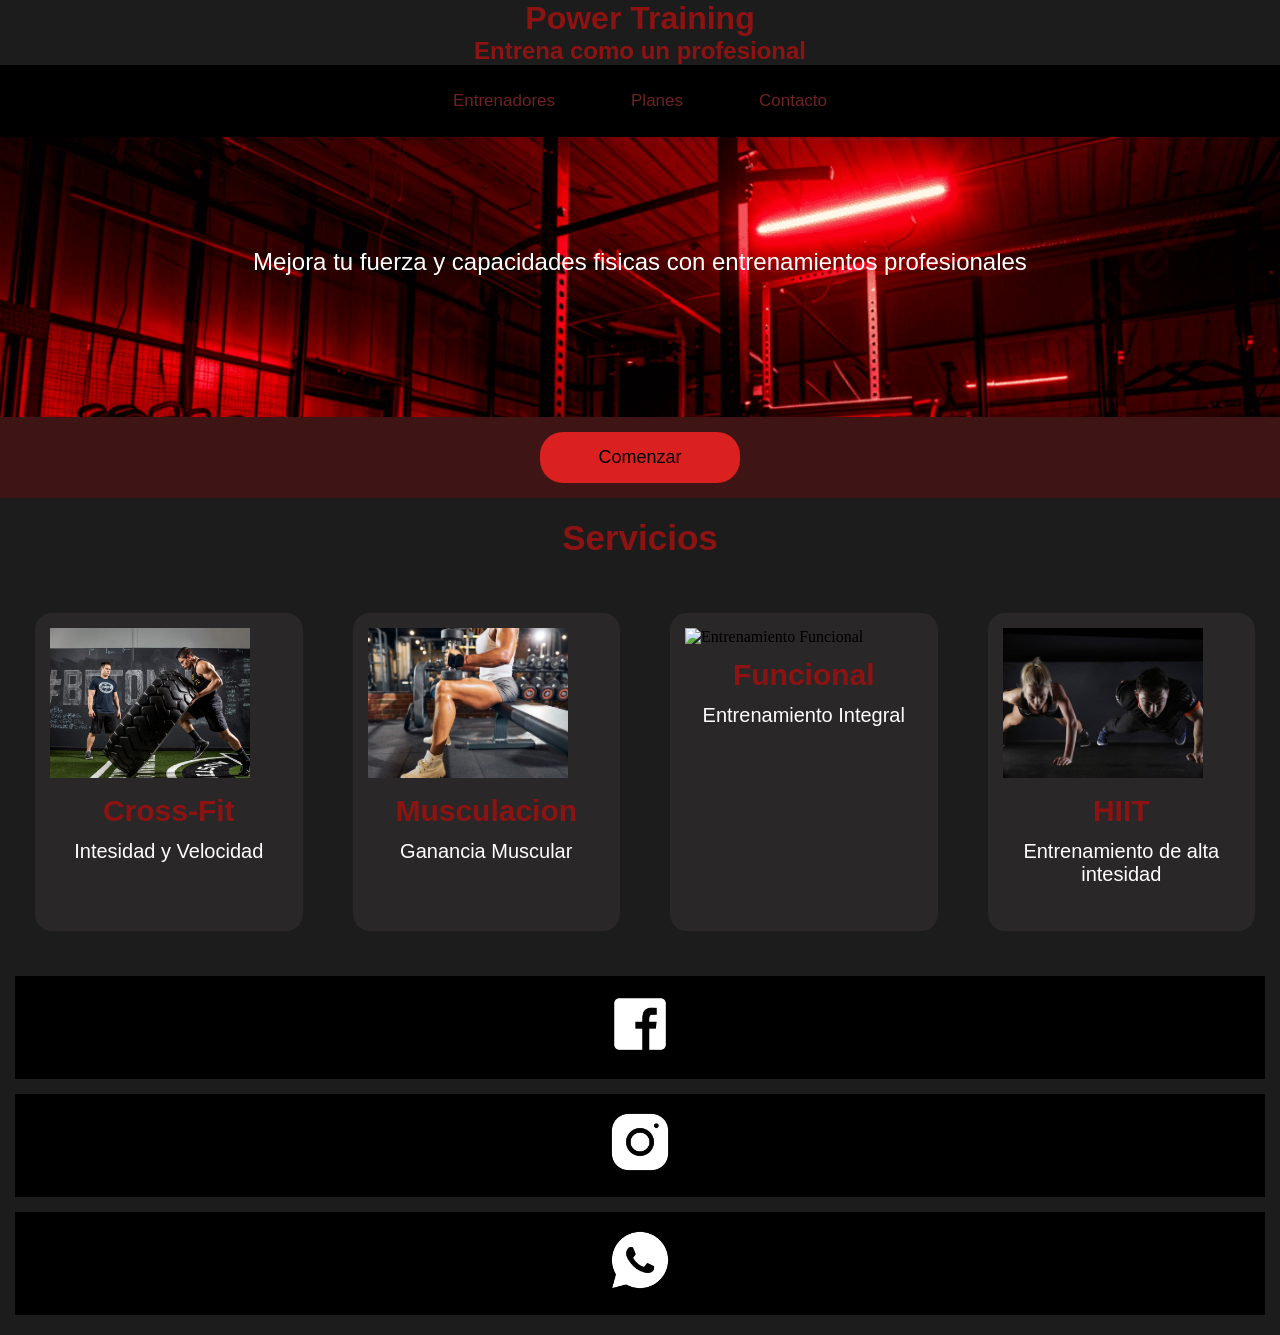
==== index.html @ be872603 "Pagina Principal" ====
<!DOCTYPE html>
<html lang="es">
    <head>
        <meta charset="UTF-8">
        <meta name="viewport" width="device-width",initial scale="1.0">
        <link rel="stylesheet" href="css/styles.css">
        <link rel="stylesheet" href="css/responsive.css">
        <link rel="stylesheet" href="css/animations.css">
    </head>
    <body>
    <header>
        <h1>Power Training</h1>
        <h2>Entrena como un profesional</h2>
    </header>
    <nav>
        <a href="#">Entrenadores</a>
        <a href="#">Planes</a>
        <a href="#">Contacto</a>
    </nav>
    <main>
        <div class="fondo">
            <p class="texto-frontal">Mejora tu fuerza y capacidades fisicas con entrenamientos profesionales</p>
        </div>
        <div class="btn">
            <button>Comenzar</button>
        </div>
        <h3>Servicios</h3>
        <div class="grid-contenedor">
        <div class="card">
            <img src="images/crossfit.jpg" height="150" width="200" alt="Cross-Fit">
            <h3 class="card-titulo">Cross-Fit</h3>
            <p class="card-desc">Intesidad y Velocidad</p>
        </div>
        <div class="card">
            <img src="images/musculacion.jpg" height="150" width="200" alt="Musculacion">
            <h3 class="card-titulo">Musculacion</h3>
            <p class="card-desc">Ganancia Muscular</p>
        </div>
        <div class="card">
            <img src="images/funcional (1).jpg" height="150" width="200" alt="Entrenamiento Funcional">
            <h3 class="card-titulo">Funcional</h3>
            <p class="card-desc">Entrenamiento Integral</p>
        </div>
        <div class="card">
            <img src="images/hitt.jpg" height="150" width="200" alt="HIIT">
            <h3 class="card-titulo">HIIT</h3>
            <p class="card-desc">Entrenamiento de alta intesidad</p>
        </div>
        </div>
    <div class="social">
        <a href="#"><i class="fa-brands fa-facebook"><img src="icons/facebook.png" height="70"></i></a>
        <a href="#"><i class="fa-brands fa-instagram"><img src="icons/instagram.png" height="70"></i></a>
        <a href="#"><i class="fa-brands fa-whatsapp"><img src="icons/whatsapp.png" height="70"></i></a>
    </div>
    </main>
    </body>
</html>
---- css/styles.css ----
* {
    margin:0 ;
    box-sizing: border-box;
}
body {
    background:rgb(29, 28, 28);
}
h1,h2,h3 {
    color:rgb(141, 19, 19);
    text-align:center;
    font-family:Verdana, Geneva, Tahoma, sans-serif;
    
}
nav,a {
    font-family:Verdana, Geneva, Tahoma, sans-serif;
    text-decoration:none;
    display:flex;
    flex-direction: row;
    align-items:center;
    justify-content:center;
    gap:50px;
    padding:13px;
    background:black;
    color:rgb(110, 34, 34);
    font-size:17px;
}
a:hover {
    color:rgb(255, 0, 0);
    transition:0.7s ease;
    font-size:21px;
    
}
p {
    font-size:1.5em;
    color:rgb(255, 255, 255);
    text-align:center;
    font-family:Verdana, Geneva, Tahoma, sans-serif;
    padding:55px;
    margin-bottom:30px;
    
}
.btn {
    padding:15px;
    background-color:rgb(63, 20, 20);
    display:flex;
    align-items:center;
    justify-content:center;
}
button {
    padding:15px;
    width:200px;
    background-color:rgb(219, 32, 32);
    border-radius: 23px;
    border-style:none;
    font-size:18px;
    cursor:pointer;
}
h3 {
    font-size:35px;
    padding:20px;

}
.fondo {
    background-image:url(../images/powertraining.jpg);
    height:280px;
    background-size:cover;
    display:flex;
    justify-content:center;
    align-items:center;
}
.social {
    margin-bottom:20px;

}
.social a{
    color:white;
    font-size:30px;
    margin:15px;
}
---- css/responsive.css ----
.card-desc {
    font-size:20px;
    padding:0%;

}
.card-titulo{
    font-size:30px;
    padding:5%;

}
.grid-contenedor{
    width:90%;
    display:grid;
    grid-template-columns:repeat(auto-fit,minmax(180px, 1fr));
    gap:10px;
    box-sizing:border-box;
    padding:10px;
    width:100%;
    height:100%;
    margin:5px;
    align-content:center;
}
.card {
    padding:15px;
    margin:20px;
    background:rgb(41, 39, 39);
    border-radius:17px;
    overflow:hidden;
}
.card img{
    object-fit: cover;
}
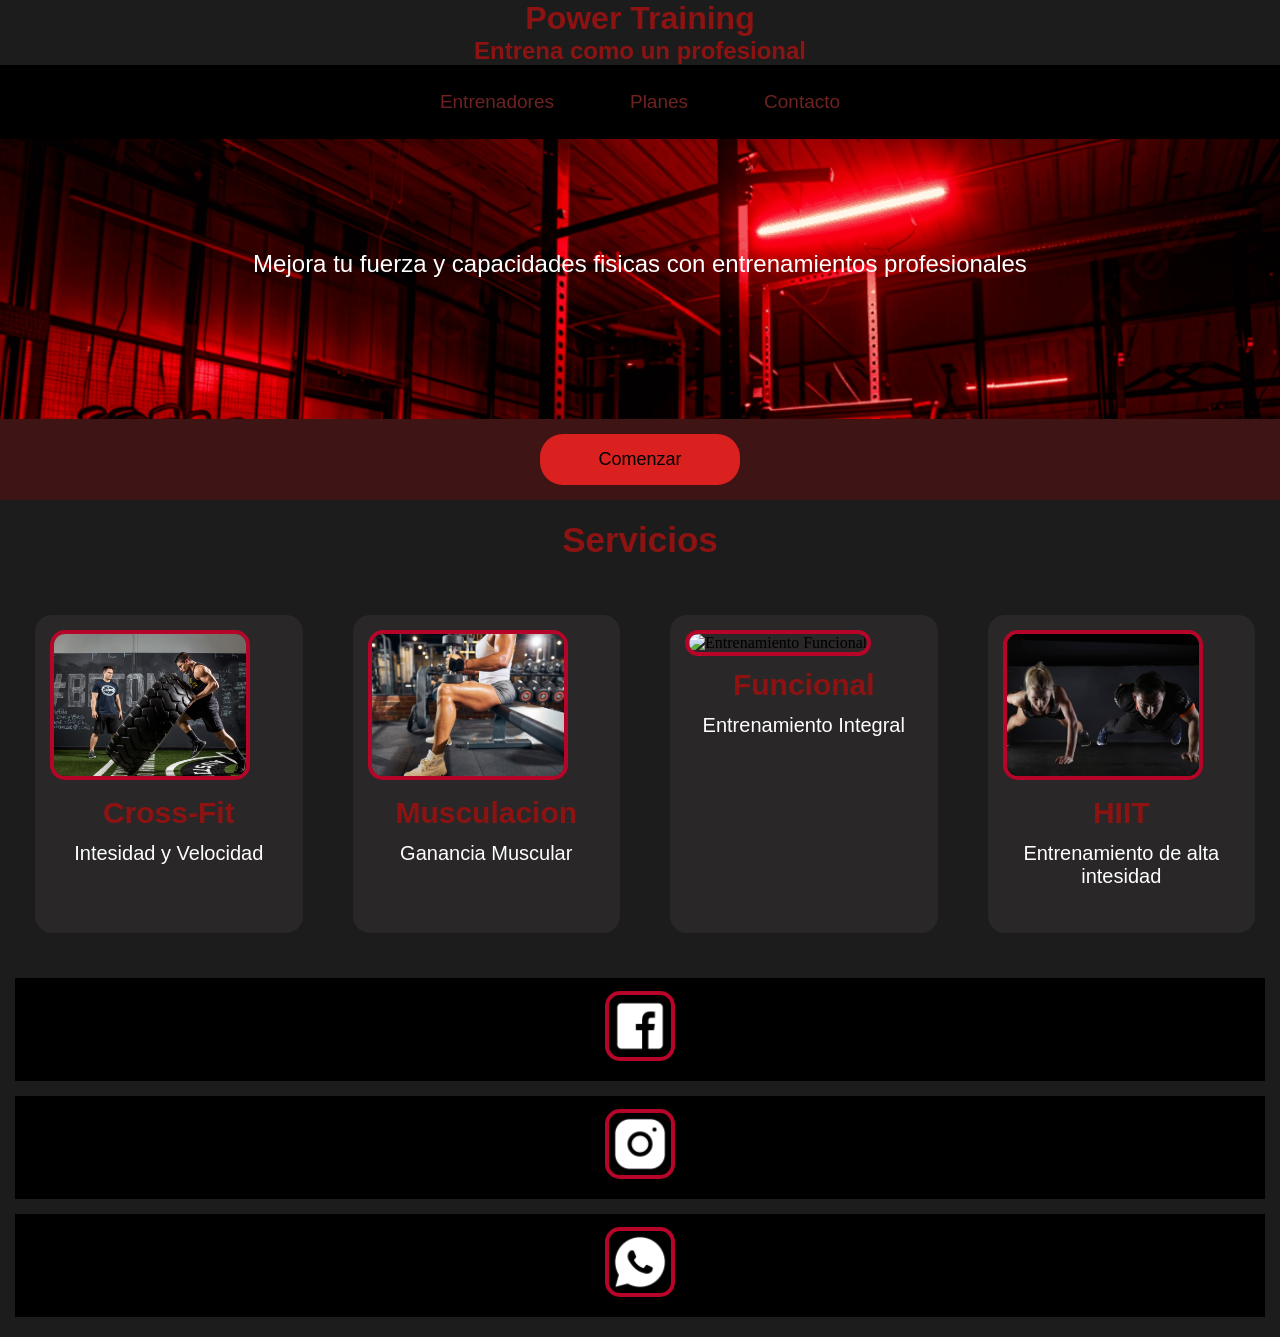
==== commit 59d11efb: "Entrenadores y Planes" ====
--- a/index.html
+++ b/index.html
@@ -13,7 +13,7 @@
         <h2>Entrena como un profesional</h2>
     </header>
     <nav>
-        <a href="#">Entrenadores</a>
+        <a href="../pages/entrenadores.html">Entrenadores</a>
         <a href="#">Planes</a>
         <a href="#">Contacto</a>
     </nav>
--- a/css/styles.css
+++ b/css/styles.css
@@ -22,12 +22,12 @@
     padding:13px;
     background:black;
     color:rgb(110, 34, 34);
-    font-size:17px;
+    font-size:19px;
 }
 a:hover {
     color:rgb(255, 0, 0);
     transition:0.7s ease;
-    font-size:21px;
+    font-size:22px;
     
 }
 p {
@@ -77,4 +77,61 @@
     font-size:30px;
     margin:15px;
 }
+.card img{
+    object-fit: cover;
+}
+.titulo{
+    font-size:45px;
+    padding:10%;
+    text-decoration:underline;
+}
+.coach-desc{
+    padding:1%;
+    text-align:left;
+    margin:4%;
+    background:#b60528;
+    border-radius:20px;
+}
+.coach-nombre{
+    text-align:left;
+}
+.coach{
+    padding:15px;
+    margin:10px;
+    background:rgba(27, 3, 8, 0.63);
+    border-radius:20px;
+    border:solid 5px;
+}
+img{
+    border:4px solid #b60528;
+    border-radius:15px;
+}
 
+.plan{
+    padding:5px;
+    margin:5px;
+    background:#7e2e3d;
+    border-radius:20px;
+    padding-bottom: 5px;
+}
+.plan-titulo{
+    color:black;
+    
+    
+    
+    
+}
+.precio{
+    color:whitesmoke;
+    font-size:40px;
+    
+    
+    
+    background:#ff5d7d;
+    border-radius:20px;
+}
+.plan-desc{
+    color:black;
+    
+    
+}
--- a/css/responsive.css
+++ b/css/responsive.css
@@ -27,6 +27,15 @@
     border-radius:17px;
     overflow:hidden;
 }
-.card img{
-    object-fit: cover;
+.grid-entrenadores{
+    display:grid;
+    width:90%;
+    gap:10px;
+    box-sizing:border-box;
+    align-content:center;
+    grid-template-columns: repeat(auto-fit,minmax(180px, 1fr));
 }
+.planes{
+    display:grid;
+    align-content:center;
+}
